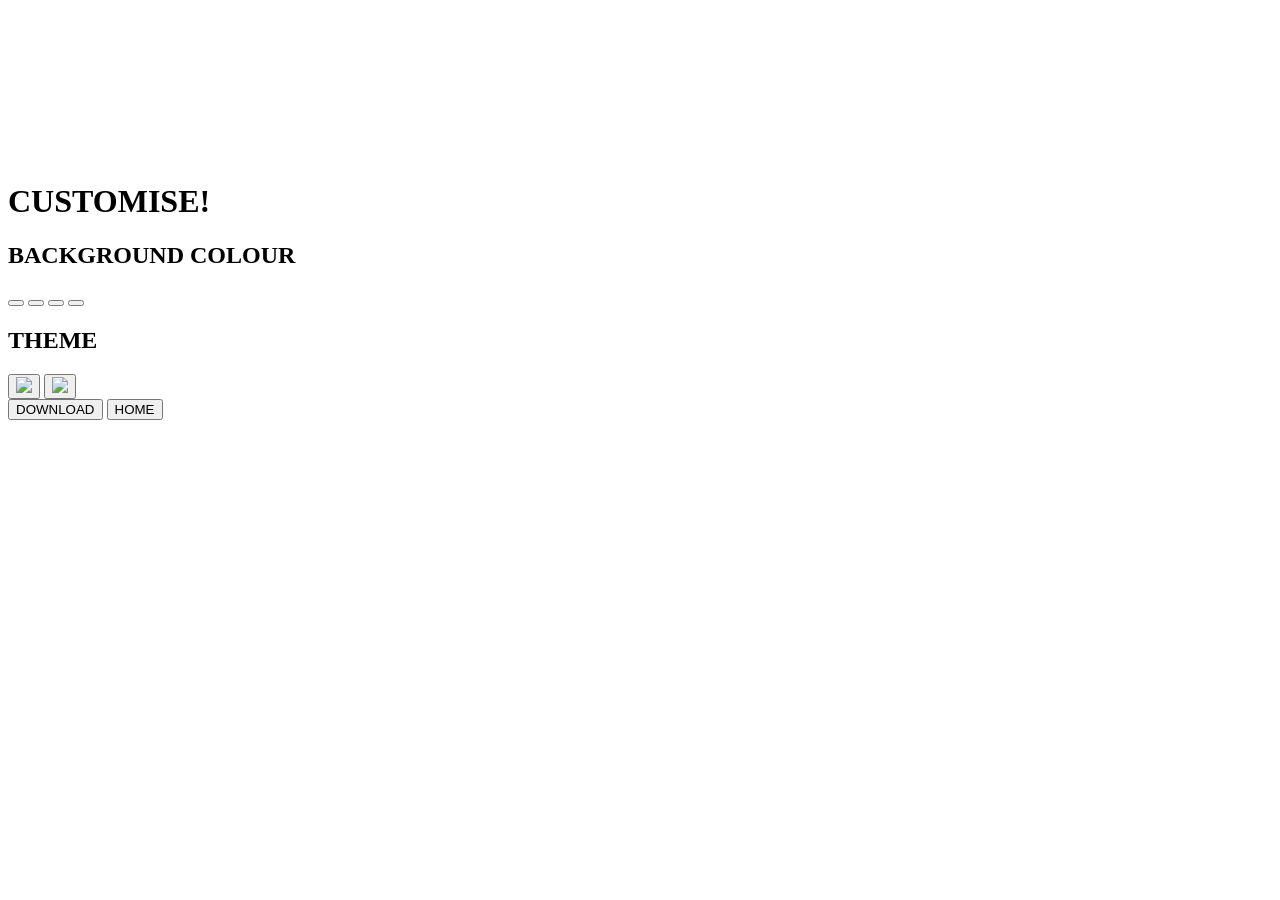
==== customise.html @ 3bbde9dc "Add files via upload" ====
<!doctype html>
<html>
<head>
    <title>Customise</title>
    <link rel = 'stylesheet' href = 'style.css'>
</head>

<body>
    <div class = 'customise'>
        <div class = 'photostrip_div'>
            <canvas id = 'stripImage'></canvas>
        </div>

        <div class = 'right'>
            <h1>CUSTOMISE!</h1>
            <div id = 'colours'>
                <h2>BACKGROUND COLOUR</h2>
                <div class = 'choices'>
                    <!-- ADD COLOURS -->
                    <button id = 'whiteB'></button>
                    <button id = 'pinkB'></button>
                    <button id = 'blueB'></button>
                    <button id = 'greenB'></button>
                </div>

            </div>

            <div id = 'theme'>
                <h2>THEME</h2>
                <!-- add stuff -->
                <div class = 'choices'>
                    <!-- ADD THEMES -->
                    <button id = 'noneB'>
                        <img src = 'icons/none.png'>
                    </button>
                    <button id = 'duckB'>
                        <img src = 'icons/duck.png'>
                    </button>
                </div>
            </div>

        <div class = 'buttons'>
            <button id = 'download'>DOWNLOAD</button>
            <button id = 'home'>HOME</button>
        </div>

    </div>




	<script src = "script.js"></script>

</body>
</html>
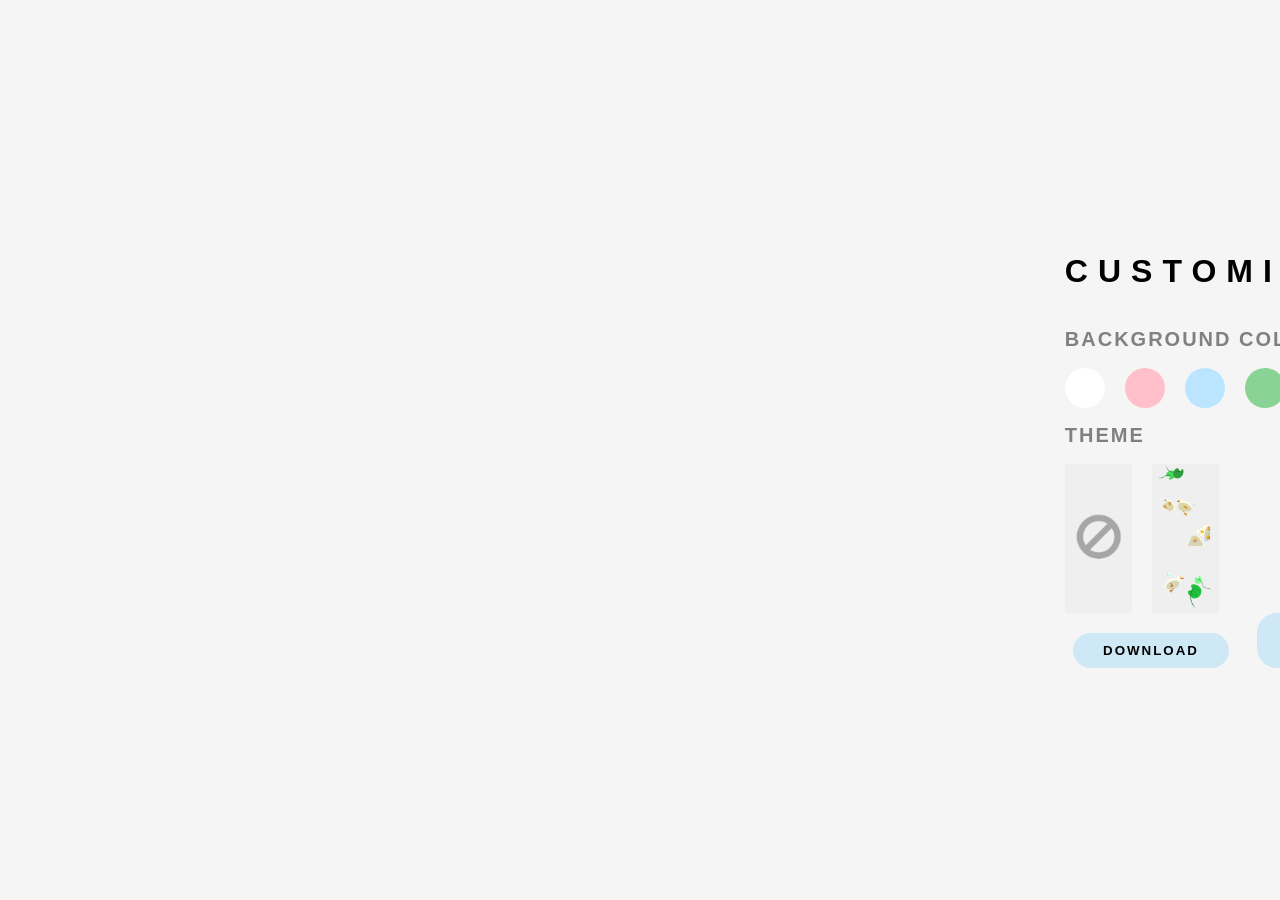
==== commit b112709b: "Update customise.html" ====
--- a/customise.html
+++ b/customise.html
@@ -52,4 +52,4 @@
 	<script src = "script.js"></script>
 
 </body>
-</html>+</html>
--- a/style.css
+++ b/style.css
@@ -0,0 +1,191 @@
+/* GENERAL */
+html, body {
+	margin: 0;
+	width: 100%;
+	min-height: 100vh;
+}
+
+body {
+	display: flex;
+	flex-direction: column;
+	align-items: center;
+	justify-content: center;
+	background: #f5f5f5;
+	font-family: Arial, Helvetica, sans-serif;
+}
+
+h1 {
+	letter-spacing: 10px;
+	font-weight: bold;
+}
+
+h2 {
+	font-size: 20px;
+	letter-spacing: 2px;
+	color: grey;
+}
+
+h3 {
+	font-size: 15px;
+	letter-spacing: 2px;
+	color: grey;
+	}
+
+/* buttons */
+#retake, #download, #next, #snap, #startB, #home {
+	padding: 10px 30px;
+	border-radius: 20px;
+	border: none;
+	background: #cfe8f5;
+	font-weight: bold;
+	letter-spacing: 2px;
+	cursor: pointer;
+}
+
+/* INDEX.HTML */
+.app{
+	flex-direction: row; /* align horizontally */
+	display: flex;
+	justify-content: center; /* center: x-position */
+	align-items: center;  /* center: y-position */
+	gap: 20px;
+}
+
+.previews{
+	flex-direction: column;
+	display: flex;
+	justify-content: center;
+	align-items: center;
+	gap: 10px
+}
+
+.camera{
+	position: relative;
+	/* relative --> makes this container the reference box */
+	/* meaning anything inside with absolute positioning is relative to this box */
+	width: 500px;
+	height: 375px;
+	background: #ddd;
+}
+
+video {
+	width: 100%;
+	height: 100%;
+	object-fit: cover;
+	/*transform: scaleX(-1);*/
+	display: block;
+}
+
+#countdown{
+	position: absolute;  /* puts number on top of video */
+	top:50%;
+	left:50%;
+	transform: translate(-50%, -50%);
+	/* this whole part centers the number in the page */
+
+	visibility: hidden;
+	font-size: 80px;
+	color: white;
+	font-weight: bold;
+	pointer-events: none;  /* lets clicks pass through*/
+}
+
+.left{
+	flex-direction: column;
+	display: flex;
+	align-items: center;
+	gap: 15px;
+}
+
+#shot1, #shot2, #shot3 {
+	height: 100px;
+	width: auto;
+	object-fit: cover;
+	/*transform: scaleX(-1);*/
+}
+
+#canvas {
+	display: none;
+}
+
+
+
+/* CUSTOMISE.HTML */
+.right {
+	display: flex;
+	flex-direction: column;
+}
+
+.buttons, .aftBtns {
+	display: flex;
+	flex-direction: row;
+	gap: 20px;
+}
+
+#stripImage {
+	height: 550px;
+}
+
+#download {
+	margin-top: 20px;
+	display: block;
+	margin-left: auto;
+	margin-right: auto;
+}
+
+.choices {
+	display: flex;
+	gap: 20px;
+}
+
+.customise {
+	display: flex;
+	flex-direction: row;
+	justify-content: center;
+	align-items: center;
+	height: 100vh;
+	gap: 50px;
+}
+
+/* COLOURS */
+#pinkB, #blueB, #greenB, #whiteB {
+	padding: 20px;
+	border-radius: 50%;
+	border: none;
+}
+
+#whiteB {background-color: white;}
+#pinkB {background-color: pink;}
+#blueB {background-color: #bbe5ff;}
+#greenB {background-color: #89d495;}
+
+/* THEMES */
+#duckB, #noneB {
+	border: none;}
+
+#duckB img, #noneB img {
+	width: 55px;
+	height: auto;
+	background-color: none;
+}
+
+
+/* HOME.HTML */
+.middle {
+	display: flex;
+	flex-direction: column;
+	align-items: center;
+	justify-content: center;
+	width: 100%;
+	gap: 20px;
+}
+
+.photostrips {
+	display: flex;
+	flex-direction: row;
+	align-items: center;
+	justify-content: center;
+	height: 100%;
+	gap: 50px;
+}
+
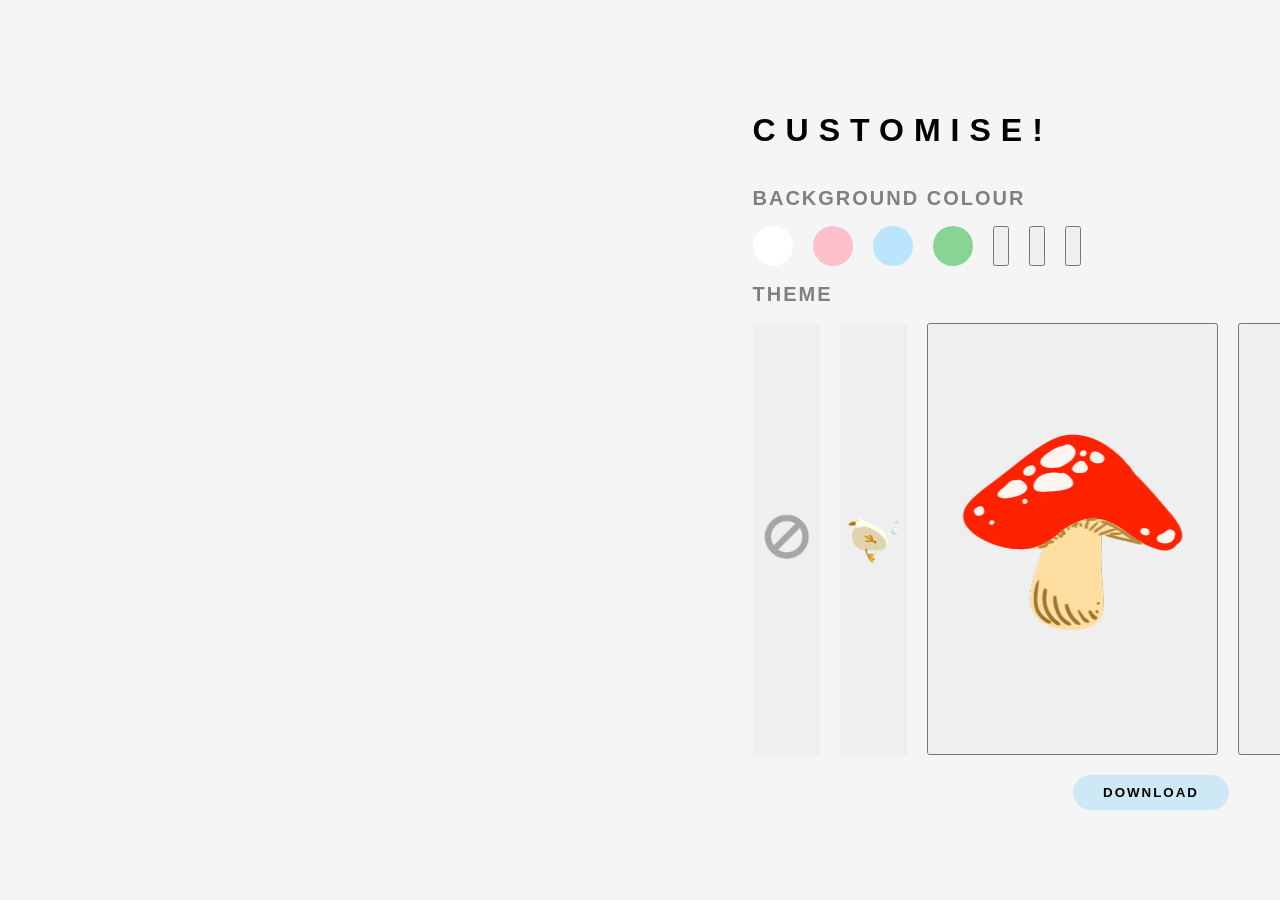
==== commit 1796fd95: "Update customise.html" ====
--- a/customise.html
+++ b/customise.html
@@ -21,6 +21,9 @@
                     <button id = 'pinkB'></button>
                     <button id = 'blueB'></button>
                     <button id = 'greenB'></button>
+                    <button id = 'darkGB'></button>
+                    <button id = 'blueBB'></button>
+                    <button id = 'beigeB'></button>
                 </div>
 
             </div>
@@ -35,6 +38,12 @@
                     </button>
                     <button id = 'duckB'>
                         <img src = 'icons/duck.png'>
+                    </button>
+                    <button id = 'mushroomB'>
+                        <img src = 'icons/mushroom.png'>
+                    </button>
+                    <button id = 'fishB'>
+                        <img src = 'icons/fish.png'>
                     </button>
                 </div>
             </div>
--- a/style.css
+++ b/style.css
@@ -60,20 +60,18 @@
 }
 
 .camera{
-	position: relative;
-	/* relative --> makes this container the reference box */
-	/* meaning anything inside with absolute positioning is relative to this box */
-	width: 500px;
-	height: 375px;
-	background: #ddd;
+    width: 500px;
+    height: 375px;
+    position: relative;
+    overflow: hidden;
+    background: black;
 }
 
 video {
 	width: 100%;
-	height: 100%;
-	object-fit: cover;
-	/*transform: scaleX(-1);*/
-	display: block;
+    height: 100%;
+    object-fit: cover;
+    transform: scaleX(-1);
 }
 
 #countdown{
@@ -98,10 +96,9 @@
 }
 
 #shot1, #shot2, #shot3 {
-	height: 100px;
+	height: 120px;
 	width: auto;
 	object-fit: cover;
-	/*transform: scaleX(-1);*/
 }
 
 #canvas {
@@ -116,7 +113,7 @@
 	flex-direction: column;
 }
 
-.buttons, .aftBtns {
+.buttons, #aftButtons {
 	display: flex;
 	flex-direction: row;
 	gap: 20px;
@@ -189,3 +186,135 @@
 	gap: 50px;
 }
 
+
+
+/* MOBILE RESPONSIVE */
+@media (max-width: 768px) {
+	camera {
+		width: 100%;
+		max-width: 500px;
+		aspect-ratio: 4 / 3;
+		height: auto;	
+	}
+
+	video {
+		object-fit: contain;
+	}
+	
+	body {
+		justify-content: flex-start;
+		padding: 20px;
+		overflow-x: hidden;
+	}
+
+	h1 {
+		font-size: 28px;
+		letter-spacing: 5px;
+		text-align: center;
+	}
+
+	h2 {
+		font-size: 15px;
+		text-align: center;
+	}
+
+	/* take photo page */
+	.app {
+		flex-direction: column;
+		width: 100%;
+		gap: 18px;
+	}
+
+	.left {
+		width: 100%;
+	}
+
+	.previews {
+		flex-direction: row;
+		width: 100%;
+		justify-content: center;
+		gap: 8px;
+	}
+
+	#shot1, #shot2, #shot3 {
+		aspect-ratio: 4 / 3;
+		object-fit: cover;
+	}
+
+
+	.controls {
+		width: 100%;
+		display: flex;
+		justify-content: center;
+	}
+
+	#aftButtons {
+		gap: 10px;
+		justify-content: center;
+	}
+
+	#retake, #download, #next, #snap, #startB, #home {
+		padding: 12px 22px;
+		font-size: 13px;
+	}
+
+	#slidingDucks {
+		max-width: 90%;
+		height: auto;
+	}
+
+	/* customise page */
+	.customise {
+		flex-direction: column;
+		height: auto;
+		min-height: 100vh;
+		width: 100%;
+		gap: 20px;
+		padding: 20px 0;
+	}
+
+	.photostrip_div {
+		width: 100%;
+		display: flex;
+		justify-content: center;
+	}
+
+	#stripImage {
+		max-width: 85vw;
+		height: auto;
+		max-height: 60vh;
+	}
+
+	.right {
+		width: 100%;
+		align-items: center;
+		text-align: center;
+	}
+
+	#colours, #theme {
+		width: 100%;
+		display: flex;
+		flex-direction: column;
+		align-items: center;
+	}
+
+	.choices {
+		justify-content: center;
+		flex-wrap: wrap;
+		gap: 15px;
+	}
+
+	.buttons {
+		justify-content: center;
+		flex-wrap: wrap;
+		gap: 12px;
+	}
+
+	#pinkB, #blueB, #greenB, #whiteB {
+		padding: 18px;
+	}
+
+	#duckB img, #noneB img {
+		width: 48px;
+	}
+}
